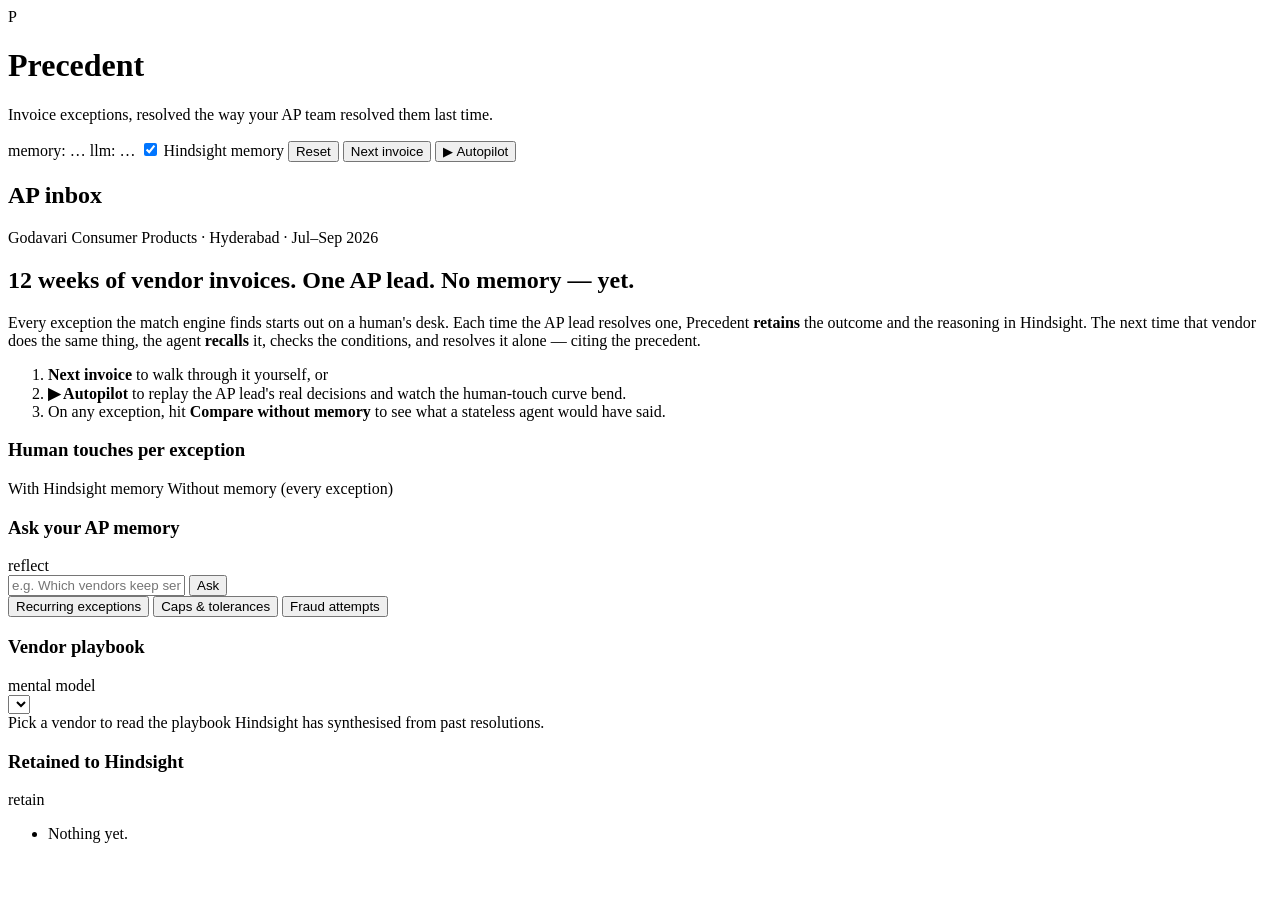
==== web/index.html @ 81415bf1 "Precedent: AP exception agent with Hindsight memory Deterministic 3-way match, tag-scoped Hindsight " ====
<!doctype html>
<html lang="en">
<head>
  <meta charset="utf-8">
  <meta name="viewport" content="width=device-width, initial-scale=1">
  <title>Precedent — AP exception agent</title>
  <link rel="stylesheet" href="/static/styles.css">
</head>
<body>
<header class="topbar">
  <div class="brand">
    <div class="logo" aria-hidden="true">P</div>
    <div>
      <h1>Precedent</h1>
      <p class="tag">Invoice exceptions, resolved the way your AP team resolved them last time.</p>
    </div>
  </div>
  <div class="controls">
    <span class="pill" id="backendPill">memory: …</span>
    <span class="pill" id="llmPill">llm: …</span>
    <label class="switch" title="Toggle Hindsight memory for the next run (resets the inbox)">
      <input type="checkbox" id="memToggle" checked>
      <span class="slider"></span><span class="switch-label">Hindsight memory</span>
    </label>
    <button class="btn ghost" id="resetBtn" title="Wipe the memory bank and restart the 12-week inbox">Reset</button>
    <button class="btn" id="nextBtn">Next invoice</button>
    <button class="btn primary" id="autoBtn" title="Replay the AP lead's recorded decisions">▶ Autopilot</button>
  </div>
</header>

<main class="layout">
  <!-- ============ INBOX ============ -->
  <aside class="pane inbox">
    <div class="pane-head"><h2>AP inbox</h2><span class="muted" id="inboxCount"></span></div>
    <p class="hint">Godavari Consumer Products · Hyderabad · Jul–Sep 2026</p>
    <ol id="queue" class="queue"></ol>
  </aside>

  <!-- ============ WORKBENCH ============ -->
  <section class="pane work" id="work">
    <div class="empty" id="emptyState">
      <h2>12 weeks of vendor invoices. One AP lead. No memory — yet.</h2>
      <p>Every exception the match engine finds starts out on a human's desk. Each time the AP lead resolves one,
        Precedent <b>retains</b> the outcome and the reasoning in Hindsight. The next time that vendor does the same
        thing, the agent <b>recalls</b> it, checks the conditions, and resolves it alone — citing the precedent.</p>
      <ol class="steps">
        <li><b>Next invoice</b> to walk through it yourself, or</li>
        <li><b>▶ Autopilot</b> to replay the AP lead's real decisions and watch the human-touch curve bend.</li>
        <li>On any exception, hit <b>Compare without memory</b> to see what a stateless agent would have said.</li>
      </ol>
    </div>
    <div id="detail" hidden></div>
  </section>

  <!-- ============ MEMORY / KPIs ============ -->
  <aside class="pane side">
    <div class="kpis" id="kpis"></div>

    <div class="card">
      <div class="card-head"><h3>Human touches per exception</h3></div>
      <div id="chart" class="chart" role="img" aria-label="Cumulative human touches with and without memory"></div>
      <div class="legend">
        <span><i class="sw s1"></i>With Hindsight memory</span>
        <span><i class="sw s2"></i>Without memory (every exception)</span>
      </div>
    </div>

    <div class="card">
      <div class="card-head"><h3>Ask your AP memory</h3><span class="badge soft">reflect</span></div>
      <form id="askForm" class="ask">
        <input id="askInput" placeholder="e.g. Which vendors keep sending the same exceptions?" autocomplete="off">
        <button class="btn small" type="submit">Ask</button>
      </form>
      <div class="chips" id="askChips">
        <button type="button" data-q="Which vendors have recurring invoice exceptions, and what is our standing resolution for each?">Recurring exceptions</button>
        <button type="button" data-q="What caps, tolerances and effective dates govern auto-approval for each vendor?">Caps &amp; tolerances</button>
        <button type="button" data-q="Summarise every attempted bank-detail fraud and how it was caught.">Fraud attempts</button>
      </div>
      <div id="askOut" class="ask-out" hidden></div>
    </div>

    <div class="card">
      <div class="card-head"><h3>Vendor playbook</h3><span class="badge soft">mental model</span></div>
      <select id="vendorSel"></select>
      <div id="playbook" class="playbook muted">Pick a vendor to read the playbook Hindsight has synthesised from past resolutions.</div>
    </div>

    <div class="card">
      <div class="card-head"><h3>Retained to Hindsight</h3><span class="badge soft">retain</span></div>
      <ul id="feed" class="feed"><li class="muted">Nothing yet.</li></ul>
    </div>
  </aside>
</main>

<div id="toast" class="toast" hidden></div>
<script src="/static/app.js"></script>
</body>
</html>
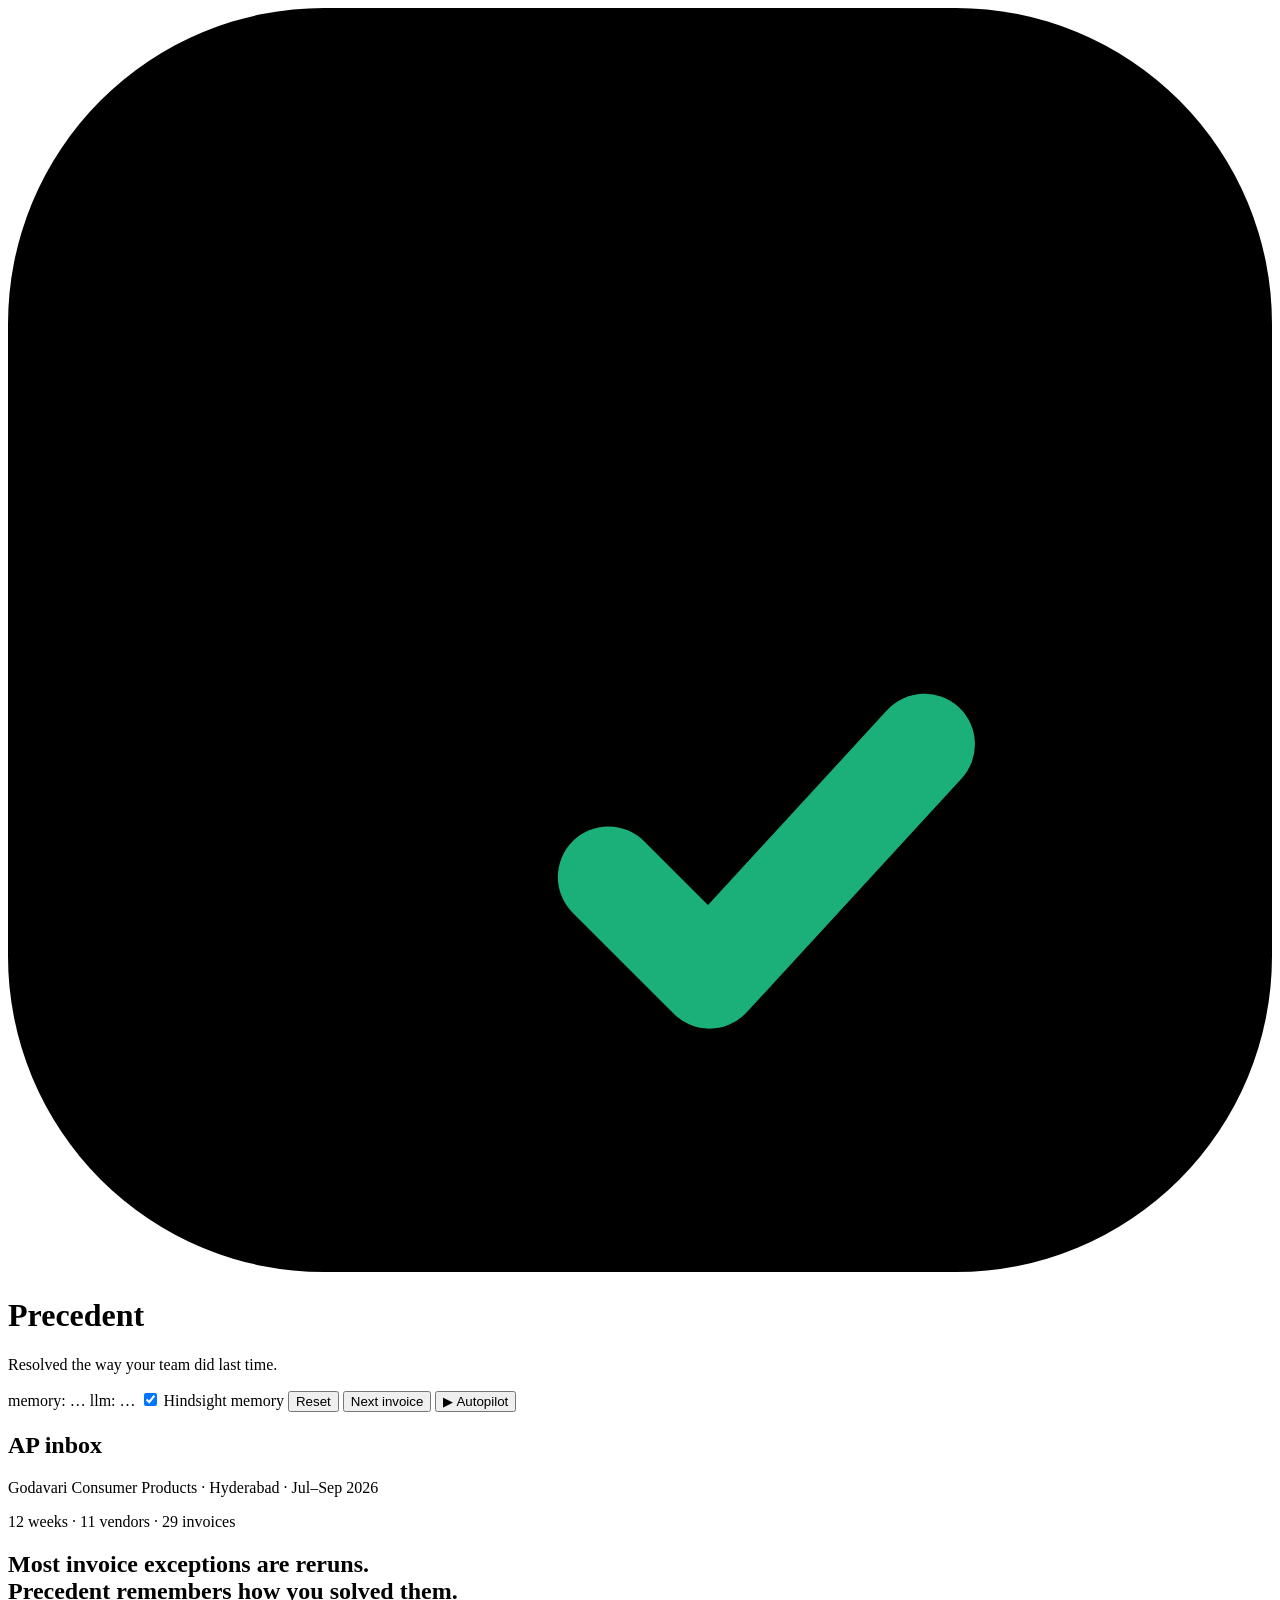
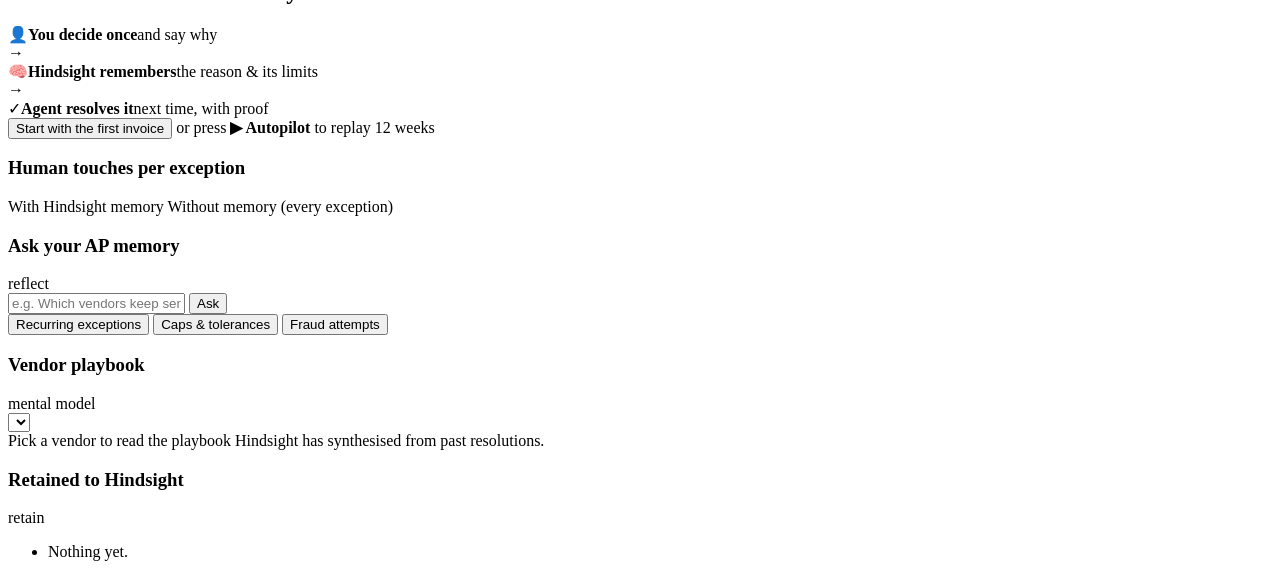
==== commit 49efbce2: "UI refresh: logo, visual welcome flow, collapsible lines and memories, outcome chips Co-Authored-By:" ====
--- a/web/index.html
+++ b/web/index.html
@@ -9,10 +9,14 @@
 <body>
 <header class="topbar">
   <div class="brand">
-    <div class="logo" aria-hidden="true">P</div>
+    <svg class="logo" viewBox="0 0 40 40" aria-hidden="true">
+      <rect width="40" height="40" rx="10" fill="var(--ink)"/>
+      <path d="M12 30V10h9a6.5 6.5 0 0 1 0 13h-9" fill="none" stroke="var(--surface)" stroke-width="3.2" stroke-linecap="round" stroke-linejoin="round"/>
+      <path d="M19 27.5l3.2 3.2 6.8-7.4" fill="none" stroke="#1baf7a" stroke-width="3.2" stroke-linecap="round" stroke-linejoin="round"/>
+    </svg>
     <div>
       <h1>Precedent</h1>
-      <p class="tag">Invoice exceptions, resolved the way your AP team resolved them last time.</p>
+      <p class="tag">Resolved the way your team did last time.</p>
     </div>
   </div>
   <div class="controls">
@@ -39,15 +43,19 @@
   <!-- ============ WORKBENCH ============ -->
   <section class="pane work" id="work">
     <div class="empty" id="emptyState">
-      <h2>12 weeks of vendor invoices. One AP lead. No memory — yet.</h2>
-      <p>Every exception the match engine finds starts out on a human's desk. Each time the AP lead resolves one,
-        Precedent <b>retains</b> the outcome and the reasoning in Hindsight. The next time that vendor does the same
-        thing, the agent <b>recalls</b> it, checks the conditions, and resolves it alone — citing the precedent.</p>
-      <ol class="steps">
-        <li><b>Next invoice</b> to walk through it yourself, or</li>
-        <li><b>▶ Autopilot</b> to replay the AP lead's real decisions and watch the human-touch curve bend.</li>
-        <li>On any exception, hit <b>Compare without memory</b> to see what a stateless agent would have said.</li>
-      </ol>
+      <p class="eyebrow">12 weeks · 11 vendors · 29 invoices</p>
+      <h2>Most invoice exceptions are reruns.<br>Precedent remembers how you solved them.</h2>
+      <div class="flow">
+        <div class="flow-step"><span class="flow-ic">👤</span><b>You decide once</b><span>and say why</span></div>
+        <span class="flow-arrow">→</span>
+        <div class="flow-step"><span class="flow-ic">🧠</span><b>Hindsight remembers</b><span>the reason &amp; its limits</span></div>
+        <span class="flow-arrow">→</span>
+        <div class="flow-step"><span class="flow-ic">✓</span><b>Agent resolves it</b><span>next time, with proof</span></div>
+      </div>
+      <div class="row start-row">
+        <button class="btn primary" onclick="document.getElementById('nextBtn').click()">Start with the first invoice</button>
+        <span class="muted">or press <b>▶ Autopilot</b> to replay 12 weeks</span>
+      </div>
     </div>
     <div id="detail" hidden></div>
   </section>
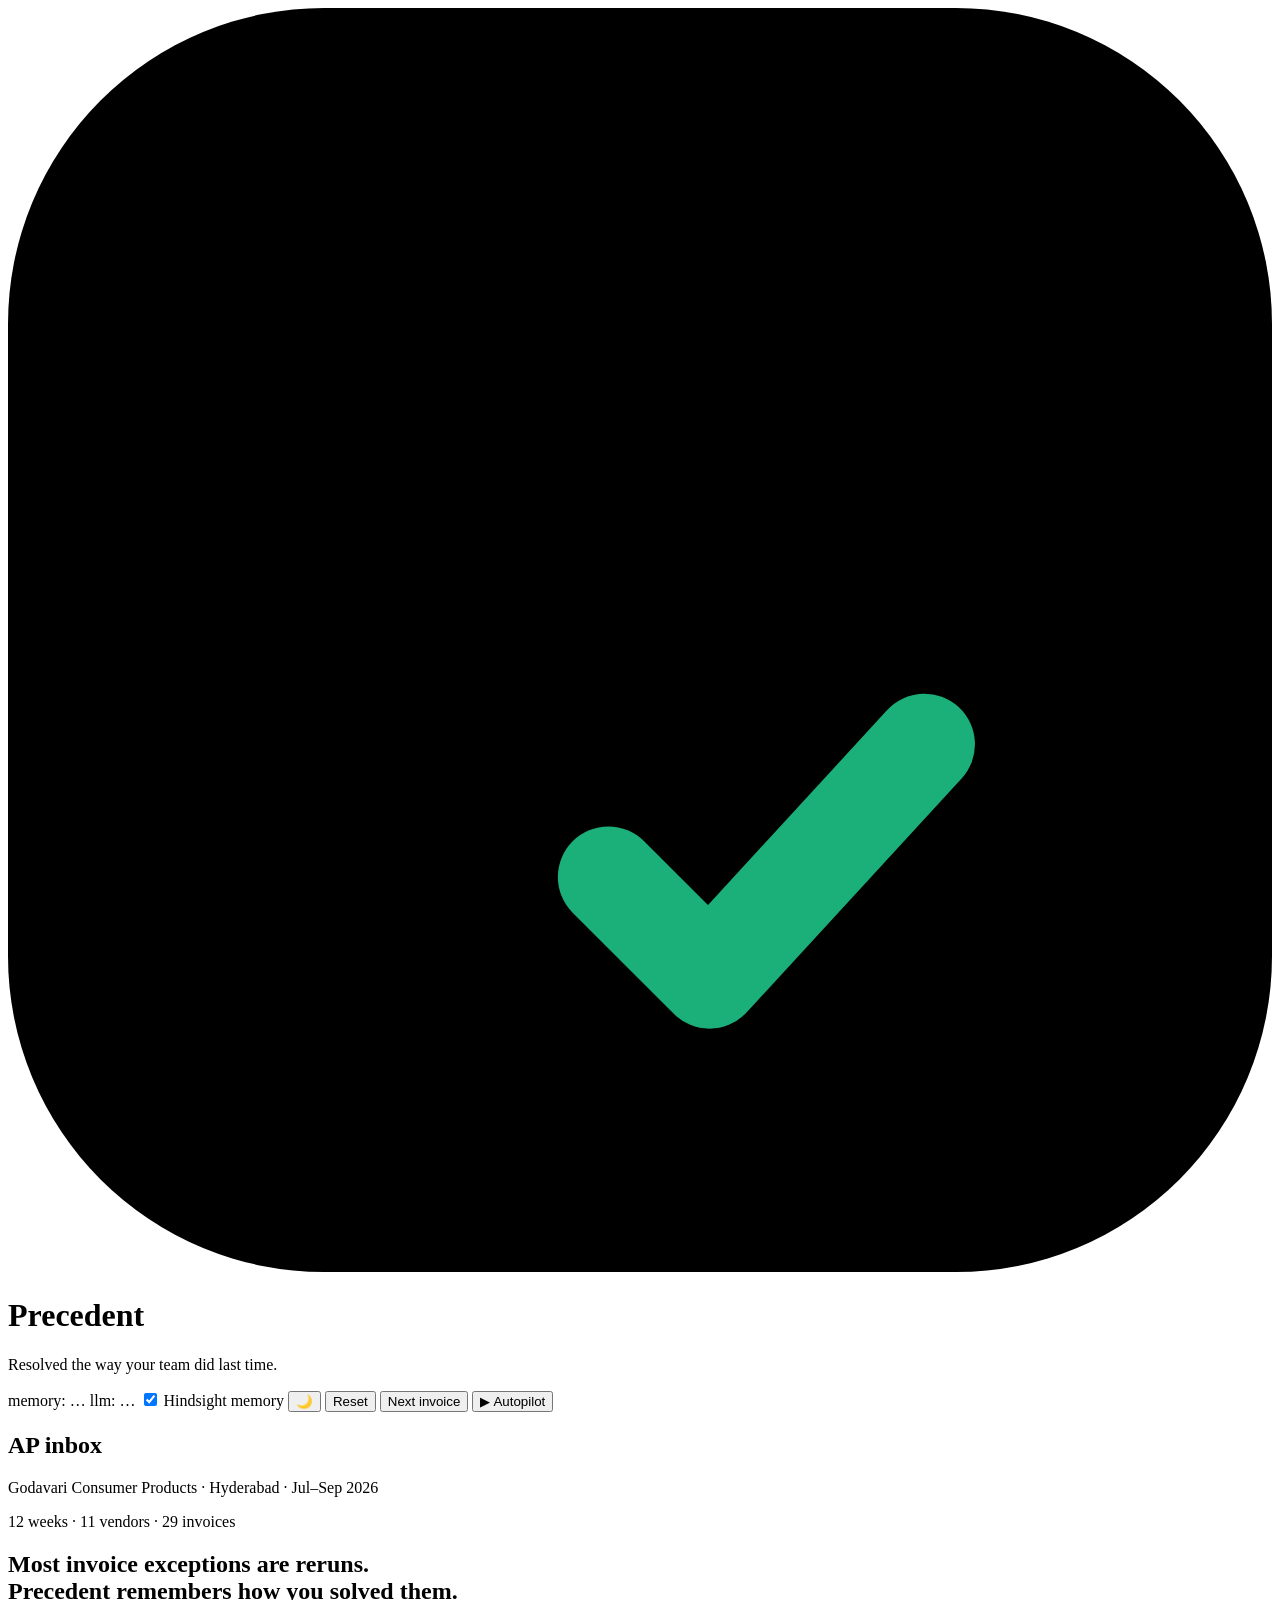
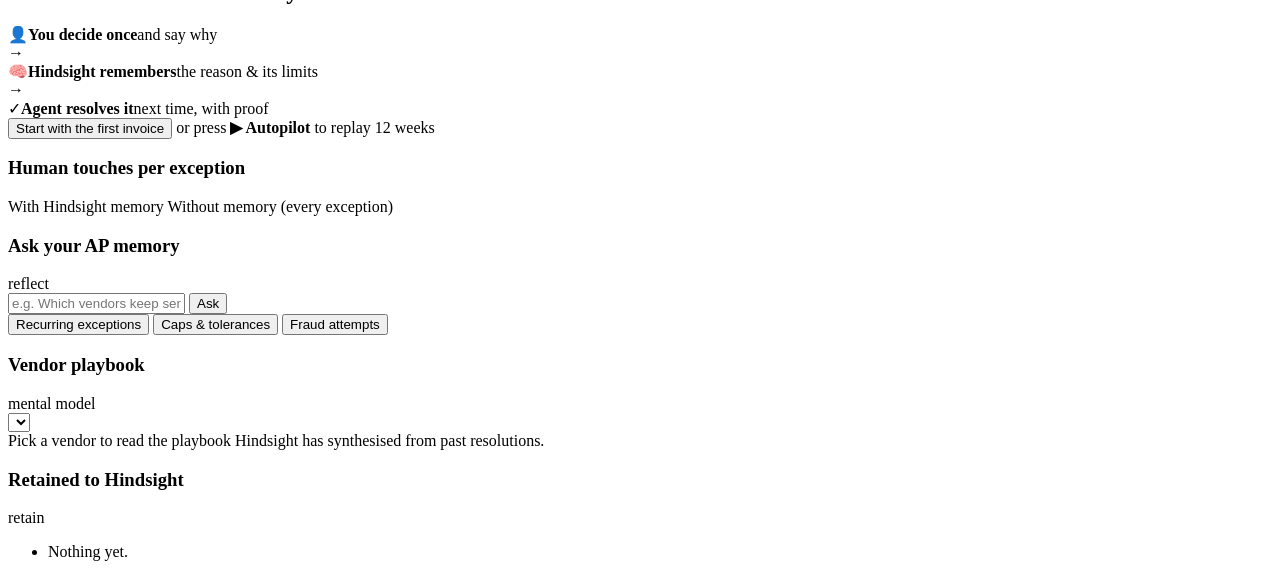
==== commit 7b747a43: "Brand theme (emerald), colour-coded KPIs, light/dark toggle Co-Authored-By: Claude Opus 5.5 <noreply" ====
--- a/web/index.html
+++ b/web/index.html
@@ -26,6 +26,7 @@
       <input type="checkbox" id="memToggle" checked>
       <span class="slider"></span><span class="switch-label">Hindsight memory</span>
     </label>
+    <button class="btn ghost theme-btn" id="themeBtn" title="Light / dark">🌙</button>
     <button class="btn ghost" id="resetBtn" title="Wipe the memory bank and restart the 12-week inbox">Reset</button>
     <button class="btn" id="nextBtn">Next invoice</button>
     <button class="btn primary" id="autoBtn" title="Replay the AP lead's recorded decisions">▶ Autopilot</button>
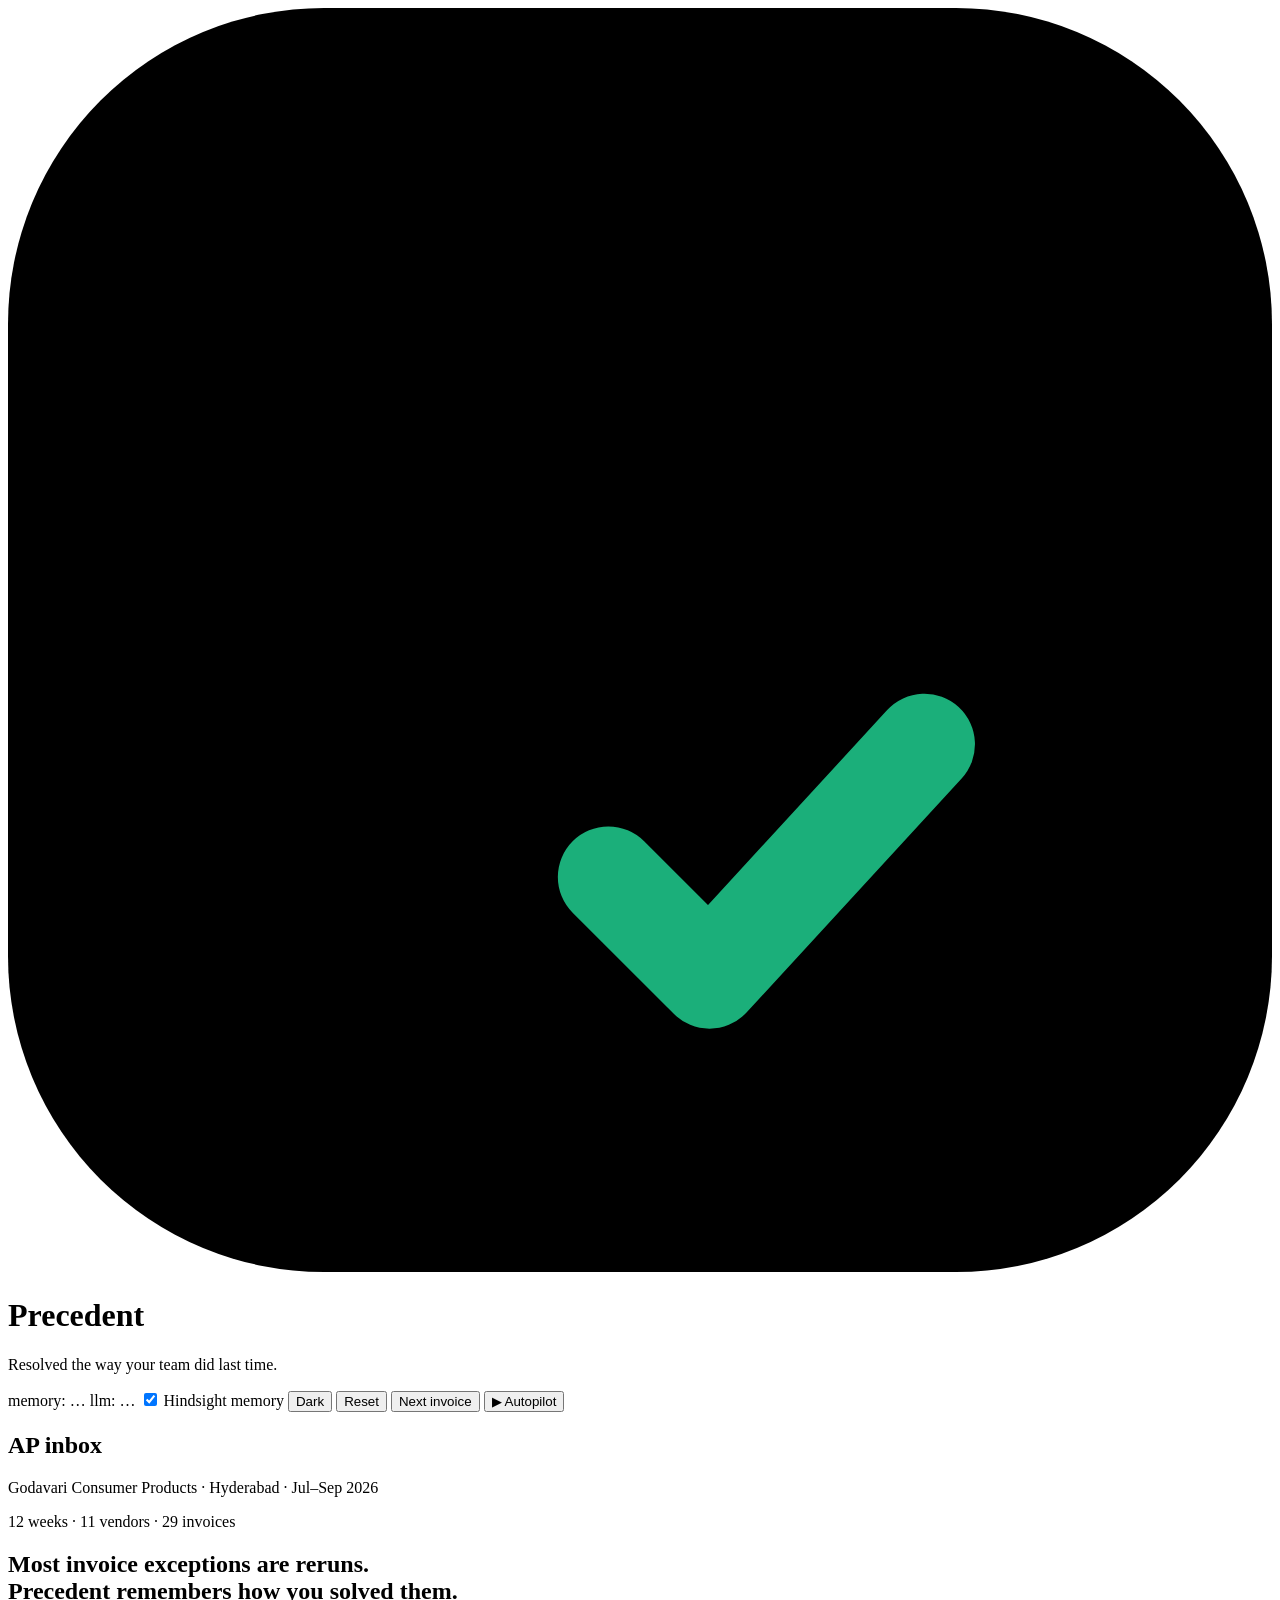
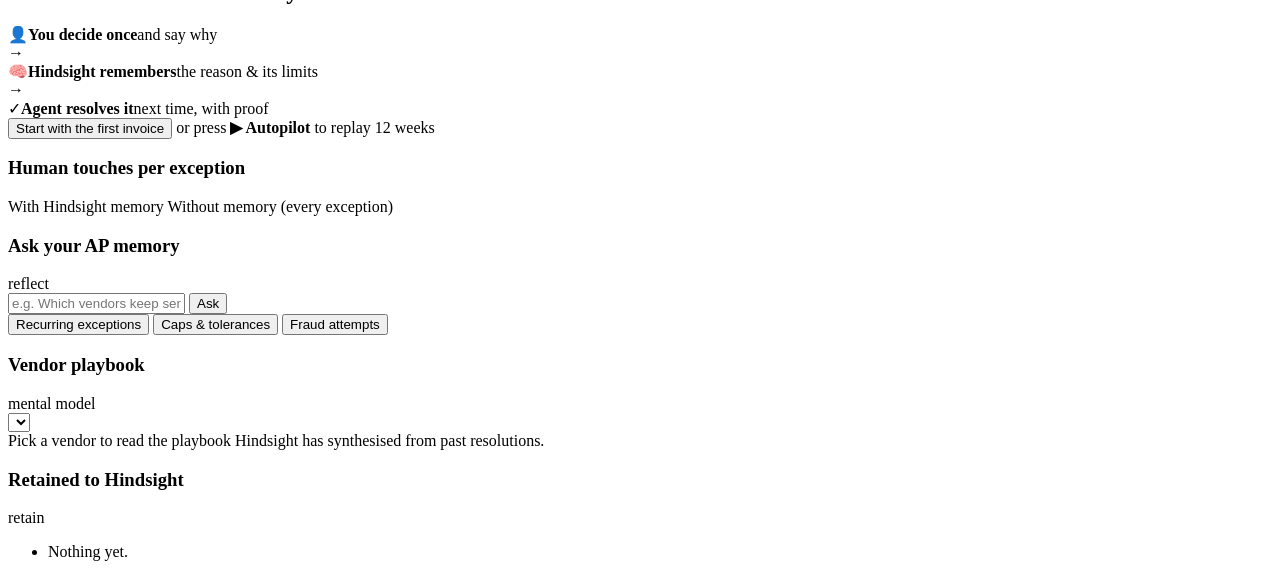
==== commit c97eaddc: "Add architecture diagram and demo screenshots Co-Authored-By: Claude Opus 5.5 <noreply@anthropic.com" ====
--- a/web/index.html
+++ b/web/index.html
@@ -26,7 +26,7 @@
       <input type="checkbox" id="memToggle" checked>
       <span class="slider"></span><span class="switch-label">Hindsight memory</span>
     </label>
-    <button class="btn ghost theme-btn" id="themeBtn" title="Light / dark">🌙</button>
+    <button class="btn ghost theme-btn" id="themeBtn" title="Light / dark">Dark</button>
     <button class="btn ghost" id="resetBtn" title="Wipe the memory bank and restart the 12-week inbox">Reset</button>
     <button class="btn" id="nextBtn">Next invoice</button>
     <button class="btn primary" id="autoBtn" title="Replay the AP lead's recorded decisions">▶ Autopilot</button>
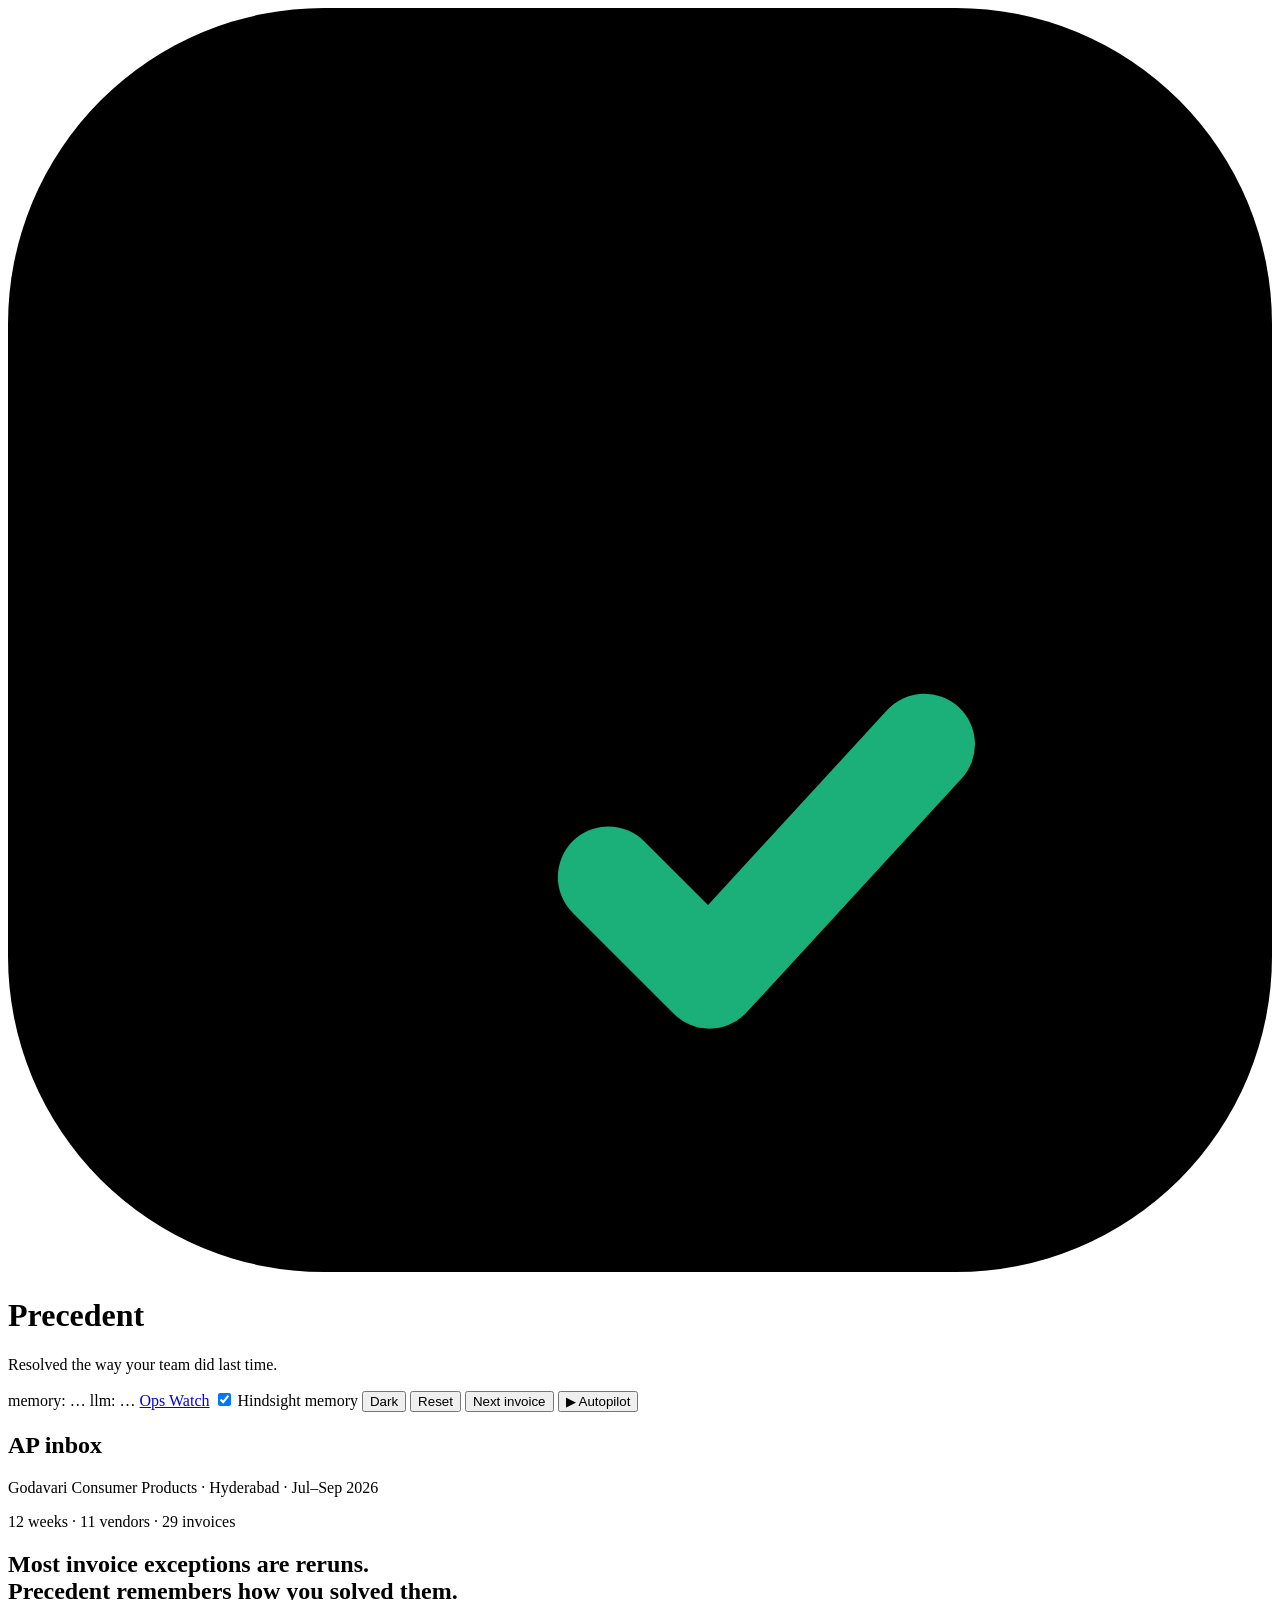
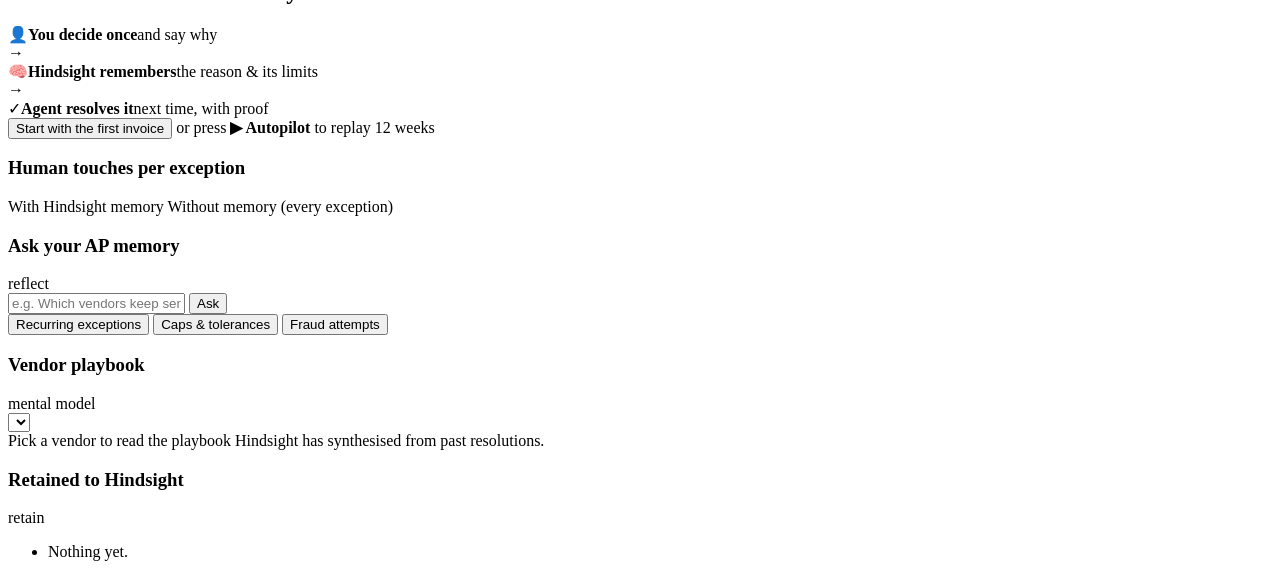
==== commit f102c699: "Add Ops Watch: health checks, incidents and /ops page Four checks (memory down, LLM down, slow decis" ====
--- a/web/index.html
+++ b/web/index.html
@@ -22,6 +22,7 @@
   <div class="controls">
     <span class="pill" id="backendPill">memory: …</span>
     <span class="pill" id="llmPill">llm: …</span>
+    <a class="pill ok" id="opsPill" href="/ops" title="Monitoring and incidents">Ops Watch</a>
     <label class="switch" title="Toggle Hindsight memory for the next run (resets the inbox)">
       <input type="checkbox" id="memToggle" checked>
       <span class="slider"></span><span class="switch-label">Hindsight memory</span>
